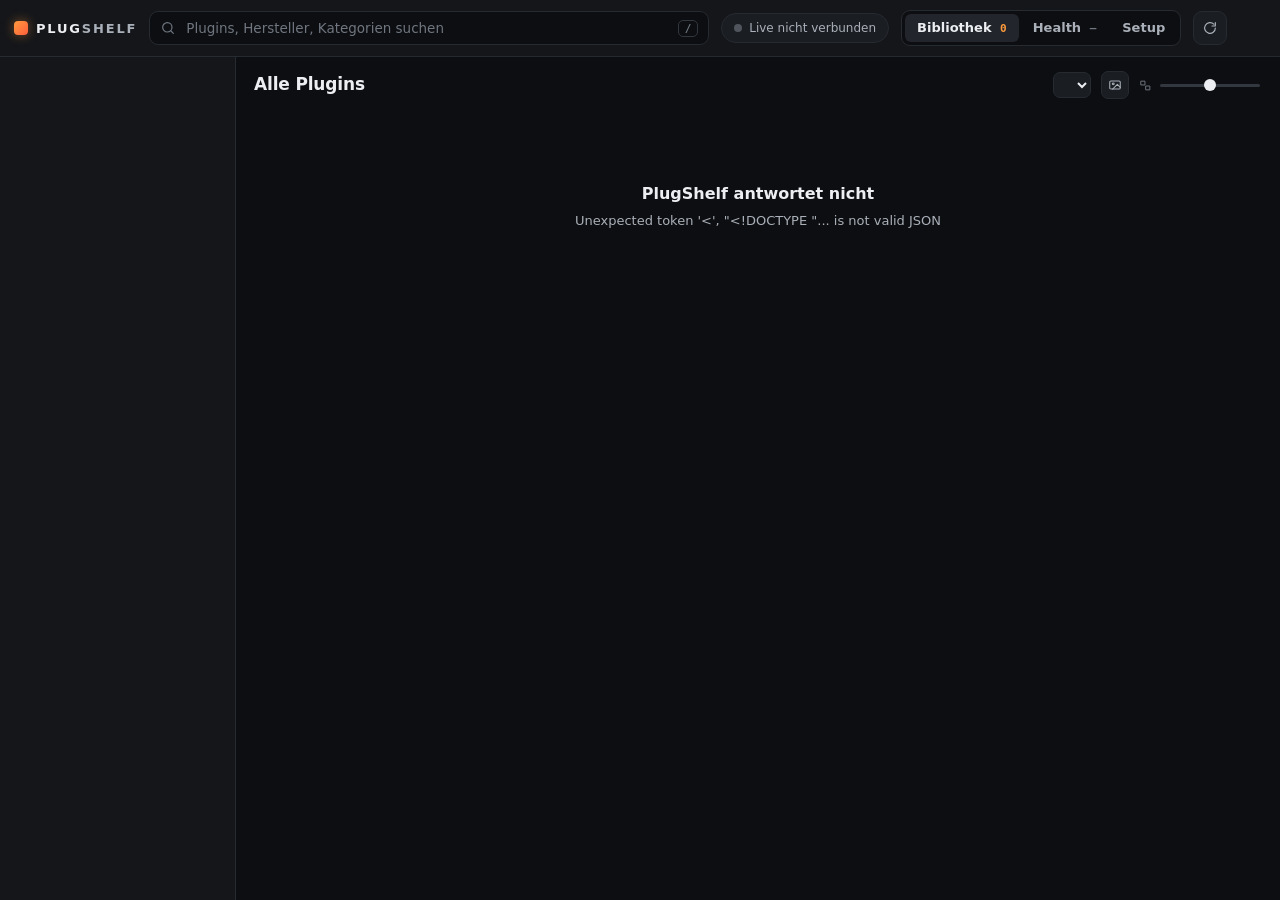
==== web/index.html @ 746acceb "PlugShelf: plugin library for macOS with Ableton Live loading A rebuild of the core of RONE VST MANA" ====
<!doctype html>
<html lang="de">
<head>
<meta charset="utf-8">
<meta name="viewport" content="width=device-width, initial-scale=1">
<title>PlugShelf</title>
<link rel="stylesheet" href="app.css">
</head>
<body>
<div id="app">
  <header class="top" id="top">
    <div class="brand"><span class="mark"></span><span><b>PLUG</b>SHELF</span></div>
    <label class="search">
      <svg viewBox="0 0 24 24"><circle cx="11" cy="11" r="7"/><path d="m20 20-3.5-3.5"/></svg>
      <input id="q" placeholder="Plugins, Hersteller, Kategorien suchen" autocomplete="off" spellcheck="false">
      <button id="qClear" class="qclear" hidden title="Suche leeren">×</button>
      <kbd>/</kbd>
    </label>
    <button class="daw" id="daw" title="Verbindung zu Ableton Live"><i></i><span>Live nicht verbunden</span></button>
    <nav class="tabs" id="tabs">
      <button data-v="lib" class="on">Bibliothek <em id="tLib">0</em></button>
      <button data-v="health">Health <em id="tHealth">–</em></button>
      <button data-v="setup">Setup</button>
    </nav>
    <button class="icon" id="rescan" title="Neu scannen (F5)"><svg viewBox="0 0 24 24"><path d="M20 12a8 8 0 1 1-2.3-5.7M20 4v5h-5"/></svg></button>
    <button class="icon" id="pin" title="Immer im Vordergrund" hidden><svg viewBox="0 0 24 24"><path d="M9 3h6l-1 6 4 4H6l4-4zM12 13v8"/></svg></button>
  </header>

  <div class="scanbar" id="scanbar" hidden>
    <div class="bar"><i id="scanFill"></i></div>
    <span id="scanText">Scanne…</span>
    <button class="link" id="scanStop">Stopp</button>
  </div>
  <div class="scanbar" id="capbar" hidden>
    <div class="bar"><i id="capFill"></i></div>
    <span id="capText">Bilder…</span>
    <button class="link" id="capStop">Stopp</button>
  </div>

  <section class="view" id="v-lib">
    <aside class="side" id="side"></aside>
    <main class="main" id="main">
      <div class="banner" id="banner" hidden></div>
      <div class="bar1">
        <h2 id="title">Alle Plugins</h2><span class="count" id="count"></span>
        <div class="grow"></div>
        <div class="chips" id="fmts"></div>
        <select id="sort" title="Sortierung"></select>
        <button class="icon sm" id="picsToggle" title="Plugin-Bilder auf den Kacheln"><svg viewBox="0 0 24 24"><rect x="3" y="5" width="18" height="14" rx="2"/><circle cx="9" cy="10" r="1.6"/><path d="m21 16-5-5-8 8"/></svg></button>
        <label class="zoom" title="Kachelgröße (Ctrl + Mausrad)"><svg viewBox="0 0 24 24"><rect x="4" y="4" width="7" height="7"/><rect x="13" y="13" width="7" height="7"/></svg><input type="range" id="zoom" min="140" max="320" step="2"></label>
      </div>
      <div id="shelfWrap" hidden><h3>Meist geladen</h3><div class="shelf" id="shelf"></div></div>
      <div class="grid" id="grid"></div>
      <div class="empty" id="empty" hidden></div>
    </main>
    <aside class="drawer" id="drawer" hidden></aside>
  </section>

  <section class="view" id="v-health" hidden><div class="page" id="health"></div></section>
  <section class="view" id="v-setup" hidden><div class="page" id="setup"></div></section>

  <div class="menu" id="menu" hidden></div>
  <div class="modal" id="modal" hidden></div>
  <div class="toasts" id="toasts"></div>
</div>
<script src="app.js"></script>
</body>
</html>
---- web/app.css ----
:root {
  --bg: #0d0e11;
  --panel: #14161a;
  --panel2: #1a1d22;
  --panel3: #22262c;
  --line: #262a31;
  --line2: #323740;
  --tx: #eceef1;
  --tx2: #aab0b9;
  --dim: #6f7680;
  --accent: #ff9a3c;
  --accent2: #ffb870;
  --ok: #45e08a;
  --err: #ff6b6b;
  --info: #6aa8ff;
  --card: 190px;
  --side: 236px;
  --drawer: 360px;
  --r: 10px;
  --mono: ui-monospace, "SF Mono", Menlo, monospace;
  color-scheme: dark;
}
* { box-sizing: border-box; }
[hidden] { display: none !important; }
html, body { margin: 0; height: 100%; background: var(--bg); color: var(--tx); }
body { font: 500 13px/1.4 -apple-system, BlinkMacSystemFont, "SF Pro Text", system-ui, sans-serif; -webkit-font-smoothing: antialiased; overflow: hidden; user-select: none; -webkit-user-select: none; }
input, select, textarea, button { font: inherit; color: inherit; }
button { cursor: pointer; }
svg { fill: none; stroke: currentColor; stroke-width: 1.8; stroke-linecap: round; stroke-linejoin: round; }
::-webkit-scrollbar { width: 10px; height: 10px; }
::-webkit-scrollbar-thumb { background: #2a2e35; border-radius: 10px; border: 2px solid transparent; background-clip: padding-box; }
::-webkit-scrollbar-thumb:hover { background-color: #3a3f48; }
#app { display: flex; flex-direction: column; height: 100vh; }

/* ---- top bar ---- */
.top { display: flex; align-items: center; gap: 12px; padding: 10px 14px 10px 14px; border-bottom: 1px solid var(--line); background: var(--panel); -webkit-app-region: drag; }
.in-app .top { padding-left: 84px; padding-top: 12px; }
.top > * { -webkit-app-region: no-drag; }
.brand { font: 800 13px/1 -apple-system, system-ui, sans-serif; letter-spacing: .14em; color: var(--tx2); display: flex; align-items: center; gap: 8px; white-space: nowrap; -webkit-app-region: drag; }
.brand b { color: var(--tx); font-weight: 800; }
.brand .mark { width: 14px; height: 14px; border-radius: 4px; background: linear-gradient(135deg, var(--accent), #ff5f3c); box-shadow: 0 0 12px rgba(255,154,60,.45); }
.search { flex: 1; min-width: 160px; max-width: 560px; display: flex; align-items: center; gap: 8px; background: var(--bg); border: 1px solid var(--line); border-radius: 9px; padding: 0 10px; height: 34px; transition: border-color .15s; }
.search:focus-within { border-color: var(--accent); }
.search svg { width: 16px; height: 16px; color: var(--dim); flex: none; }
.search input { flex: 1; min-width: 0; background: none; border: 0; outline: none; height: 100%; font-size: 13.5px; }
.search input::placeholder { color: var(--dim); }
.search kbd { font: 600 11px var(--mono); color: var(--dim); border: 1px solid var(--line2); border-radius: 5px; padding: 1px 6px; }
.qclear { background: none; border: 0; color: var(--dim); font-size: 18px; line-height: 1; padding: 0 2px; }
.qclear:hover { color: var(--tx); }
.daw { display: flex; align-items: center; gap: 7px; background: var(--panel2); border: 1px solid var(--line); border-radius: 99px; padding: 6px 12px; color: var(--tx2); font-size: 12px; white-space: nowrap; }
.daw i { width: 8px; height: 8px; border-radius: 50%; background: #50555d; }
.daw.on { color: var(--tx); }
.daw.on i { background: var(--ok); box-shadow: 0 0 8px var(--ok); }
.tabs { display: flex; gap: 2px; background: var(--bg); border: 1px solid var(--line); border-radius: 9px; padding: 3px; }
.tabs button { background: none; border: 0; border-radius: 6px; padding: 5px 12px; color: var(--tx2); font-weight: 600; white-space: nowrap; }
.tabs button em { font-style: normal; font: 600 11px var(--mono); color: var(--dim); margin-left: 4px; }
.tabs button.on { background: var(--panel3); color: var(--tx); }
.tabs button.on em { color: var(--accent); }
.icon { width: 34px; height: 34px; display: grid; place-items: center; background: var(--panel2); border: 1px solid var(--line); border-radius: 9px; color: var(--tx2); padding: 0; flex: none; }
.icon:hover { color: var(--tx); border-color: var(--line2); }
.icon svg { width: 16px; height: 16px; }
.icon.on { color: var(--accent); border-color: var(--accent); }
.icon.spin svg { animation: spin 1s linear infinite; }
@keyframes spin { to { transform: rotate(360deg); } }

.scanbar { display: flex; align-items: center; gap: 12px; padding: 7px 16px; background: var(--panel); border-bottom: 1px solid var(--line); color: var(--tx2); font-size: 12px; }
.scanbar .bar { width: 220px; height: 4px; background: var(--line); border-radius: 4px; overflow: hidden; }
.scanbar .bar i { display: block; height: 100%; width: 0; background: var(--accent); transition: width .3s; }
.link { background: none; border: 0; color: var(--accent); padding: 0; font-weight: 600; }
.link:hover { text-decoration: underline; }

/* ---- layout ---- */
.view { flex: 1; min-height: 0; display: flex; }
.view[hidden] { display: none; }
.side { width: var(--side); flex: none; overflow-y: auto; border-right: 1px solid var(--line); background: var(--panel); padding: 12px 10px 30px; }
.main { flex: 1; min-width: 0; overflow-y: auto; padding: 14px 18px 40px; position: relative; }
.drawer { width: var(--drawer); flex: none; overflow-y: auto; border-left: 1px solid var(--line); background: var(--panel); }
.drawer[hidden] { display: none; }

/* ---- sidebar ---- */
.side h4 { display: flex; align-items: center; justify-content: space-between; margin: 16px 8px 6px; font-size: 10.5px; letter-spacing: .12em; text-transform: uppercase; color: var(--dim); font-weight: 700; }
.side h4:first-child { margin-top: 2px; }
.side h4 .link { font-size: 11px; letter-spacing: 0; text-transform: none; }
.item { display: flex; align-items: center; gap: 8px; width: 100%; background: none; border: 0; border-radius: 7px; padding: 5px 8px; color: var(--tx2); text-align: left; font-size: 12.5px; }
.item:hover { background: var(--panel2); color: var(--tx); }
.item.on { background: var(--panel3); color: var(--tx); }
.item.on .n { color: var(--accent); }
.item .t { flex: 1; min-width: 0; overflow: hidden; text-overflow: ellipsis; white-space: nowrap; }
.item .n { font: 600 10.5px var(--mono); color: var(--dim); }
.item svg { width: 14px; height: 14px; flex: none; opacity: .85; }
.item .dot { width: 8px; height: 8px; border-radius: 3px; flex: none; background: hsl(var(--h) 70% 58%); }
.item.drop { background: color-mix(in srgb, var(--accent) 18%, transparent); outline: 1px dashed var(--accent); color: var(--tx); }
.seg { display: grid; grid-template-columns: repeat(4, 1fr); gap: 2px; background: var(--bg); border: 1px solid var(--line); border-radius: 8px; padding: 2px; margin: 0 4px; }
.seg button { background: none; border: 0; border-radius: 6px; padding: 5px 0; font-size: 11.5px; color: var(--tx2); font-weight: 600; }
.seg button.on { background: var(--panel3); color: var(--tx); }
.mini-input { width: calc(100% - 8px); margin: 0 4px 6px; background: var(--bg); border: 1px solid var(--line); border-radius: 7px; padding: 5px 8px; outline: none; font-size: 12px; }
.mini-input:focus { border-color: var(--accent); }
.more { margin: 2px 8px; font-size: 11.5px; }
.hint { color: var(--dim); font-size: 11.5px; padding: 2px 8px 4px; line-height: 1.45; }

/* ---- main bars ---- */
.bar1 { display: flex; align-items: center; gap: 10px; flex-wrap: wrap; margin-bottom: 14px; }
.bar1 h2 { margin: 0; font-size: 17px; font-weight: 700; letter-spacing: -.01em; }
.count { font: 600 11.5px var(--mono); color: var(--dim); }
.grow { flex: 1; }
.chips { display: flex; gap: 4px; flex-wrap: wrap; }
.chip { background: none; border: 1px solid var(--line2); border-radius: 99px; padding: 3px 10px; font: 600 11px var(--mono); color: var(--tx2); }
.chip:hover { color: var(--tx); }
.chip.on { background: var(--tx); border-color: var(--tx); color: #0b0c0e; }
select { background: var(--panel2); border: 1px solid var(--line); border-radius: 7px; padding: 4px 8px; font-size: 12px; outline: none; }
.zoom { display: flex; align-items: center; gap: 6px; color: var(--dim); }
.zoom svg { width: 13px; height: 13px; }
input[type=range] { -webkit-appearance: none; appearance: none; width: 100px; height: 3px; background: var(--line2); border-radius: 3px; outline: none; }
input[type=range]::-webkit-slider-thumb { -webkit-appearance: none; width: 12px; height: 12px; border-radius: 50%; background: var(--tx); cursor: pointer; }
.banner { display: flex; align-items: center; gap: 12px; background: linear-gradient(90deg, rgba(255,154,60,.13), rgba(255,154,60,.03)); border: 1px solid rgba(255,154,60,.35); border-radius: var(--r); padding: 10px 14px; margin-bottom: 14px; color: var(--tx2); }
.banner b { color: var(--tx); }
.banner .grow { flex: 1; }
.main h3 { margin: 0 0 8px; font-size: 11px; letter-spacing: .12em; text-transform: uppercase; color: var(--dim); }
.shelf { display: grid; grid-auto-flow: column; grid-auto-columns: 150px; gap: 10px; overflow-x: auto; padding-bottom: 8px; margin-bottom: 18px; }
.shelf .card { --card: 150px; }

/* ---- cards ---- */
.grid { display: grid; grid-template-columns: repeat(auto-fill, minmax(var(--card), 1fr)); gap: 14px; }
.card { position: relative; container-type: inline-size; border-radius: var(--r); outline: none; }
.face { position: relative; aspect-ratio: 16 / 11; border-radius: var(--r); overflow: hidden; padding: 9% 9% 8%; display: flex; flex-direction: column;
  background:
    radial-gradient(120% 90% at 0% 0%, hsl(var(--h) 55% 22% / .95), transparent 60%),
    linear-gradient(160deg, hsl(var(--h) 25% 13%), hsl(var(--h) 18% 8%));
  border: 1px solid hsl(var(--h) 30% 22%);
  box-shadow: inset 0 1px 0 hsl(var(--h) 60% 70% / .08), 0 1px 2px rgba(0,0,0,.4);
  transition: transform .12s ease, border-color .12s, box-shadow .12s; cursor: pointer; }
.card:hover .face { border-color: hsl(var(--h) 60% 50%); transform: translateY(-1px); box-shadow: inset 0 1px 0 hsl(var(--h) 60% 70% / .1), 0 6px 18px rgba(0,0,0,.45); }
.card.sel .face { border-color: var(--accent); box-shadow: 0 0 0 2px var(--accent), 0 6px 18px rgba(0,0,0,.45); }
.card.dead .face { filter: saturate(.25) brightness(.8); }
.card.hit .face { animation: hit .5s ease; }
@keyframes hit { 0% { box-shadow: 0 0 0 0 hsl(var(--h) 80% 60% / .9); } 100% { box-shadow: 0 0 0 14px hsl(var(--h) 80% 60% / 0); } }
.fv { font-size: max(8.5px, 5.4cqi); font-weight: 700; letter-spacing: .12em; text-transform: uppercase; color: hsl(var(--h) 45% 72% / .8); white-space: nowrap; overflow: hidden; text-overflow: ellipsis; padding-right: 18%; }
.fn { margin-top: 4%; font-size: max(12px, 10.5cqi); font-weight: 750; line-height: 1.08; letter-spacing: -.015em; color: #f4f5f7; display: -webkit-box; -webkit-line-clamp: 3; -webkit-box-orient: vertical; overflow: hidden; word-break: break-word; position: relative; z-index: 1; text-shadow: 0 1px 8px rgba(0,0,0,.35); }
.ff { margin-top: auto; display: flex; align-items: center; justify-content: space-between; gap: 6px; position: relative; z-index: 1; }
.fc { display: flex; align-items: center; gap: 4px; font-size: max(9px, 5.6cqi); color: hsl(var(--h) 40% 78% / .85); white-space: nowrap; overflow: hidden; text-overflow: ellipsis; min-width: 0; }
.fc svg { width: max(10px, 6.4cqi); height: max(10px, 6.4cqi); flex: none; }
.fmts { display: flex; gap: 3px; flex: none; }
.fmts b { font: 700 max(7.5px, 4.4cqi) var(--mono); color: hsl(var(--h) 30% 85% / .75); border: 1px solid hsl(var(--h) 30% 60% / .3); border-radius: 4px; padding: 1px 3px; }
.wm { position: absolute; right: -6%; bottom: -12%; width: 52%; height: 72%; color: hsl(var(--h) 70% 65% / .09); stroke-width: 1.2; pointer-events: none; }
.led { position: absolute; top: 9%; right: 8%; width: 7px; height: 7px; border-radius: 50%; background: #ffb547; box-shadow: 0 0 6px #ffb547; }
.led.inst { background: var(--ok); box-shadow: 0 0 6px var(--ok); }
.led.midi { background: var(--info); box-shadow: 0 0 6px var(--info); }
.card .acts { position: absolute; right: 6%; bottom: 30%; display: flex; gap: 4px; opacity: 0; transition: opacity .12s; z-index: 2; }
.card:hover .acts, .card .acts .on { opacity: 1; }
.card:hover .acts { opacity: 1; }
.acts button { width: 24px; height: 24px; border-radius: 7px; border: 1px solid rgba(255,255,255,.14); background: rgba(10,11,13,.65); backdrop-filter: blur(6px); color: var(--tx2); display: grid; place-items: center; padding: 0; font-size: 12px; }
.acts button:hover { color: var(--tx); border-color: rgba(255,255,255,.3); }
.acts svg { width: 13px; height: 13px; }
.favmark { position: absolute; top: 7.5%; right: 16%; color: var(--accent); width: 11px; height: 11px; fill: var(--accent); stroke: none; z-index: 2; }
.empty { text-align: center; color: var(--tx2); padding: 70px 20px; }
.empty h3 { color: var(--tx); font-size: 16px; letter-spacing: 0; text-transform: none; margin-bottom: 6px; }
.empty p { margin: 4px 0; }

/* ---- drawer ---- */
.dhead { position: sticky; top: 0; background: var(--panel); padding: 14px 16px 10px; border-bottom: 1px solid var(--line); display: flex; align-items: center; gap: 8px; z-index: 2; }
.dhead h3 { margin: 0; font-size: 14px; flex: 1; min-width: 0; overflow: hidden; text-overflow: ellipsis; white-space: nowrap; }
.dbody { padding: 14px 16px 30px; display: flex; flex-direction: column; gap: 16px; }
.dbody .card { --card: 328px; }
.dbody .card .acts { display: none; }
.x { background: none; border: 0; color: var(--dim); font-size: 20px; line-height: 1; padding: 2px 4px; }
.x:hover { color: var(--tx); }
.btns { display: flex; gap: 6px; flex-wrap: wrap; }
.btn { background: var(--panel3); border: 1px solid var(--line2); border-radius: 8px; padding: 7px 12px; font-weight: 600; font-size: 12.5px; color: var(--tx); display: inline-flex; align-items: center; gap: 6px; }
.btn:hover { border-color: #4a505a; }
.btn.pri { background: var(--accent); border-color: var(--accent); color: #1a0f04; }
.btn.pri:hover { background: var(--accent2); }
.btn.danger { color: var(--err); }
.btn.sm { padding: 4px 9px; font-size: 11.5px; }
.btn svg { width: 14px; height: 14px; }
.btn:disabled { opacity: .45; cursor: default; }
.kv { display: grid; grid-template-columns: 96px 1fr; gap: 6px 10px; font-size: 12.5px; }
.kv dt { color: var(--dim); }
.kv dd { margin: 0; min-width: 0; overflow-wrap: anywhere; }
.sect h5 { margin: 0 0 8px; font-size: 10.5px; letter-spacing: .12em; text-transform: uppercase; color: var(--dim); }
.frow { display: grid; grid-template-columns: 46px 1fr auto; gap: 4px 10px; align-items: center; padding: 8px 0; border-top: 1px solid var(--line); font-size: 12px; }
.frow:first-of-type { border-top: 0; }
.frow .fm { font: 700 11px var(--mono); color: var(--accent); }
.frow .meta { color: var(--dim); font-size: 11.5px; overflow-wrap: anywhere; }
.frow .nm { color: var(--tx); }
.tag { display: inline-block; font: 600 10px var(--mono); padding: 1px 5px; border-radius: 4px; border: 1px solid var(--line2); color: var(--tx2); margin-left: 4px; }
.tag.err { color: var(--err); border-color: rgba(255,107,107,.4); }
.tag.warn { color: #ffcb6b; border-color: rgba(255,203,107,.4); }
.tag.ok { color: var(--ok); border-color: rgba(69,224,138,.35); }
textarea { width: 100%; min-height: 70px; resize: vertical; background: var(--bg); border: 1px solid var(--line); border-radius: 8px; padding: 8px; outline: none; font-size: 12.5px; user-select: text; -webkit-user-select: text; }
textarea:focus, .field:focus { border-color: var(--accent); }
.field { width: 100%; background: var(--bg); border: 1px solid var(--line); border-radius: 8px; padding: 7px 9px; outline: none; font-size: 13px; }
.checks { display: flex; flex-direction: column; gap: 4px; }
.check { display: flex; align-items: center; gap: 8px; font-size: 12.5px; color: var(--tx2); }
.check input { accent-color: var(--accent); }

/* rack */
.slots { display: flex; flex-direction: column; gap: 6px; min-height: 80px; border-radius: 10px; }
.slots.drop { outline: 1px dashed var(--accent); outline-offset: 4px; }
.slot { display: flex; align-items: center; gap: 10px; background: var(--panel2); border: 1px solid var(--line); border-radius: 9px; padding: 7px 8px 7px 6px; }
.slot.dragging { opacity: .4; }
.slot.over { border-color: var(--accent); }
.slot .grip { color: var(--dim); cursor: grab; font-size: 13px; letter-spacing: -2px; padding: 0 2px; }
.slot .sw { width: 30px; height: 22px; border-radius: 5px; flex: none; background: linear-gradient(160deg, hsl(var(--h) 45% 30%), hsl(var(--h) 25% 14%)); border: 1px solid hsl(var(--h) 30% 30%); }
.slot .num { font: 700 11px var(--mono); color: var(--dim); width: 14px; text-align: right; }
.slot .t { flex: 1; min-width: 0; }
.slot .t b { display: block; font-size: 12.5px; white-space: nowrap; overflow: hidden; text-overflow: ellipsis; }
.slot .t small { color: var(--dim); font-size: 11px; }
.slot select { font-size: 11px; padding: 2px 4px; }
.dropzone { border: 1px dashed var(--line2); border-radius: 9px; padding: 16px; text-align: center; color: var(--dim); font-size: 12px; }

/* ---- pages (health, setup) ---- */
.page { flex: 1; overflow-y: auto; padding: 22px 28px 60px; max-width: 1180px; margin: 0 auto; width: 100%; }
.page h1 { font-size: 22px; margin: 0 0 4px; letter-spacing: -.02em; }
.page > p.lead { color: var(--tx2); margin: 0 0 20px; max-width: 760px; line-height: 1.55; }
.tiles { display: grid; grid-template-columns: repeat(auto-fill, minmax(170px, 1fr)); gap: 10px; margin-bottom: 26px; }
.tile { background: var(--panel); border: 1px solid var(--line); border-radius: var(--r); padding: 12px 14px; text-align: left; }
button.tile:hover { border-color: var(--line2); }
.tile small { display: block; color: var(--dim); font-size: 11px; text-transform: uppercase; letter-spacing: .08em; font-weight: 700; }
.tile b { display: block; font-size: 22px; margin-top: 4px; font-variant-numeric: tabular-nums; letter-spacing: -.02em; }
.tile span { color: var(--tx2); font-size: 11.5px; }
.tile.warn b { color: #ffcb6b; }
.tile.err b { color: var(--err); }
.tile.good b { color: var(--ok); }
.hsec { background: var(--panel); border: 1px solid var(--line); border-radius: var(--r); margin-bottom: 16px; overflow: hidden; }
.hsec > header { display: flex; align-items: center; gap: 10px; padding: 12px 16px; cursor: pointer; }
.hsec > header h2 { margin: 0; font-size: 14px; flex: 1; }
.hsec > header .count { font-size: 12px; }
.hsec > header svg { width: 14px; height: 14px; color: var(--dim); transition: transform .15s; }
.hsec.open > header svg { transform: rotate(90deg); }
.hsec .why { color: var(--tx2); padding: 0 16px 12px; margin: -4px 0 0; font-size: 12.5px; line-height: 1.5; max-width: 900px; }
.hsec table { width: 100%; border-collapse: collapse; font-size: 12px; display: none; }
.hsec.open table { display: table; }
.hsec th { text-align: left; color: var(--dim); font-weight: 600; font-size: 11px; padding: 6px 16px; border-top: 1px solid var(--line); background: var(--panel2); }
.hsec td { padding: 7px 16px; border-top: 1px solid var(--line); vertical-align: middle; }
.hsec td.p { color: var(--dim); font-size: 11px; font-family: var(--mono); max-width: 460px; overflow: hidden; text-overflow: ellipsis; white-space: nowrap; }
.hsec td.num { font-variant-numeric: tabular-nums; text-align: right; white-space: nowrap; }
.hsec td .fm { font: 700 11px var(--mono); color: var(--accent); }
.setgrid { display: grid; grid-template-columns: repeat(auto-fill, minmax(420px, 1fr)); gap: 16px; }
.box { background: var(--panel); border: 1px solid var(--line); border-radius: var(--r); padding: 16px 18px; }
.box h2 { margin: 0 0 4px; font-size: 15px; display: flex; align-items: center; gap: 8px; }
.box > p { color: var(--tx2); margin: 0 0 12px; line-height: 1.5; }
.steps { margin: 10px 0 14px; padding-left: 20px; color: var(--tx2); line-height: 1.7; }
.steps b { color: var(--tx); }
.code { font: 12px var(--mono); background: var(--bg); border: 1px solid var(--line); border-radius: 6px; padding: 2px 6px; overflow-wrap: anywhere; user-select: text; -webkit-user-select: text; }
.order { display: flex; flex-direction: column; gap: 4px; margin-bottom: 12px; }
.order .o { display: flex; align-items: center; gap: 8px; background: var(--panel2); border: 1px solid var(--line); border-radius: 8px; padding: 5px 8px; }
.order .o b { font: 700 12px var(--mono); flex: 1; }
.order .o .num { font: 700 11px var(--mono); color: var(--dim); width: 16px; }
.keys { display: grid; grid-template-columns: auto 1fr; gap: 6px 14px; font-size: 12.5px; color: var(--tx2); }
.keys kbd { font: 600 11px var(--mono); color: var(--tx); border: 1px solid var(--line2); border-radius: 5px; padding: 1px 6px; justify-self: start; }

/* ---- overlays ---- */
.menu { position: fixed; z-index: 50; min-width: 210px; background: #1d2026; border: 1px solid #343943; border-radius: 10px; padding: 5px; box-shadow: 0 14px 40px rgba(0,0,0,.55); }
.menu button { display: flex; align-items: center; gap: 8px; width: 100%; background: none; border: 0; border-radius: 6px; padding: 6px 10px; text-align: left; font-size: 12.5px; color: var(--tx); position: relative; white-space: nowrap; }
.menu button:hover, .menu button.open { background: var(--accent); color: #1a0f04; }
.menu button .sub { margin-left: auto; padding-left: 16px; opacity: .7; }
.menu button small { margin-left: auto; padding-left: 16px; opacity: .6; font-family: var(--mono); font-size: 10.5px; }
.menu button.b { font-weight: 700; }
.menu button:disabled { opacity: .4; cursor: default; background: none; color: var(--tx); }
.menu hr { border: 0; border-top: 1px solid #343943; margin: 4px 2px; }
.menu .menu { position: fixed; }
.modal { position: fixed; inset: 0; z-index: 60; background: rgba(5,6,8,.55); display: grid; place-items: center; backdrop-filter: blur(2px); }
.modal[hidden] { display: none; }
.dlg { width: min(400px, calc(100vw - 32px)); background: var(--panel); border: 1px solid var(--line2); border-radius: 14px; padding: 18px; box-shadow: 0 24px 60px rgba(0,0,0,.6); }
.dlg h3 { margin: 0 0 6px; font-size: 15px; }
.dlg p { color: var(--tx2); margin: 0 0 12px; line-height: 1.5; }
.dlg .btns { justify-content: flex-end; margin-top: 14px; }
.toasts { position: fixed; z-index: 70; left: 50%; bottom: 22px; transform: translateX(-50%); display: flex; flex-direction: column; gap: 8px; align-items: center; pointer-events: none; }
.toast { pointer-events: auto; display: flex; align-items: center; gap: 10px; background: #1f2228; border: 1px solid #383d47; border-left: 3px solid var(--tx2); border-radius: 10px; padding: 9px 14px; box-shadow: 0 10px 30px rgba(0,0,0,.5); font-size: 12.5px; max-width: min(640px, calc(100vw - 40px)); animation: tin .18s ease; }
.toast.ok { border-left-color: var(--ok); }
.toast.err { border-left-color: var(--err); }
.toast .link { white-space: nowrap; }
@keyframes tin { from { opacity: 0; transform: translateY(6px); } }

@media (max-width: 900px) {
  :root { --side: 200px; --drawer: 300px; }
  .brand { display: none; }
  .tabs button em { display: none; }
}

/* ---- plugin pictures ---- */
.icon.sm { width: 28px; height: 28px; border-radius: 7px; }
.icon.sm svg { width: 14px; height: 14px; }
.card.pic .face { padding: 0; background: #08090b; }
.card.pic .face img { position: absolute; pointer-events: none; user-select: none; -webkit-user-drag: none; }
.card.pic .bg { left: -10%; top: -10%; width: 120%; height: 120%; object-fit: cover; filter: blur(14px) saturate(1.3) brightness(.4); }
.card.pic .fg { left: 6%; top: 7%; width: 88%; height: 64%; object-fit: contain; filter: drop-shadow(0 4px 10px rgba(0,0,0,.55)); }
.card.pic .cap { position: absolute; left: 0; right: 0; bottom: 0; padding: 0 7% 6%; display: flex; align-items: flex-end; justify-content: space-between; gap: 6px; z-index: 1; }
.card.pic .cap .t { min-width: 0; }
.card.pic .cap .t b { display: block; font-size: max(11.5px, 7.4cqi); font-weight: 750; letter-spacing: -.01em; color: #f4f5f7; white-space: nowrap; overflow: hidden; text-overflow: ellipsis; }
.card.pic .cap .t small { display: block; margin-top: 1px; font-size: max(8.5px, 5cqi); color: rgba(235,238,242,.58); white-space: nowrap; overflow: hidden; text-overflow: ellipsis; text-transform: uppercase; letter-spacing: .1em; font-weight: 700; }
.card.pic .fmts b { color: rgba(235,238,242,.7); border-color: rgba(235,238,242,.22); }
.card.pic .acts { bottom: 36%; }
.card.pic .led { top: 6%; right: 5%; }
.card.pic .favmark { top: 4.5%; right: 11%; }
.picstats { display: flex; gap: 18px; margin: 4px 0 14px; }
.picstats div { display: flex; flex-direction: column; }
.picstats b { font-size: 20px; font-variant-numeric: tabular-nums; }
.picstats small { color: var(--dim); font-size: 11px; text-transform: uppercase; letter-spacing: .08em; font-weight: 700; }
details.fails { margin-top: 12px; }
details.fails summary { cursor: pointer; color: var(--tx2); font-size: 12px; }
details.fails ul { margin: 8px 0 0; padding: 0; list-style: none; max-height: 220px; overflow: auto; font-size: 12px; }
details.fails li { display: flex; gap: 8px; padding: 4px 0; border-top: 1px solid var(--line); }
details.fails li b { flex: none; max-width: 45%; overflow: hidden; text-overflow: ellipsis; white-space: nowrap; }
details.fails li span { color: var(--dim); }
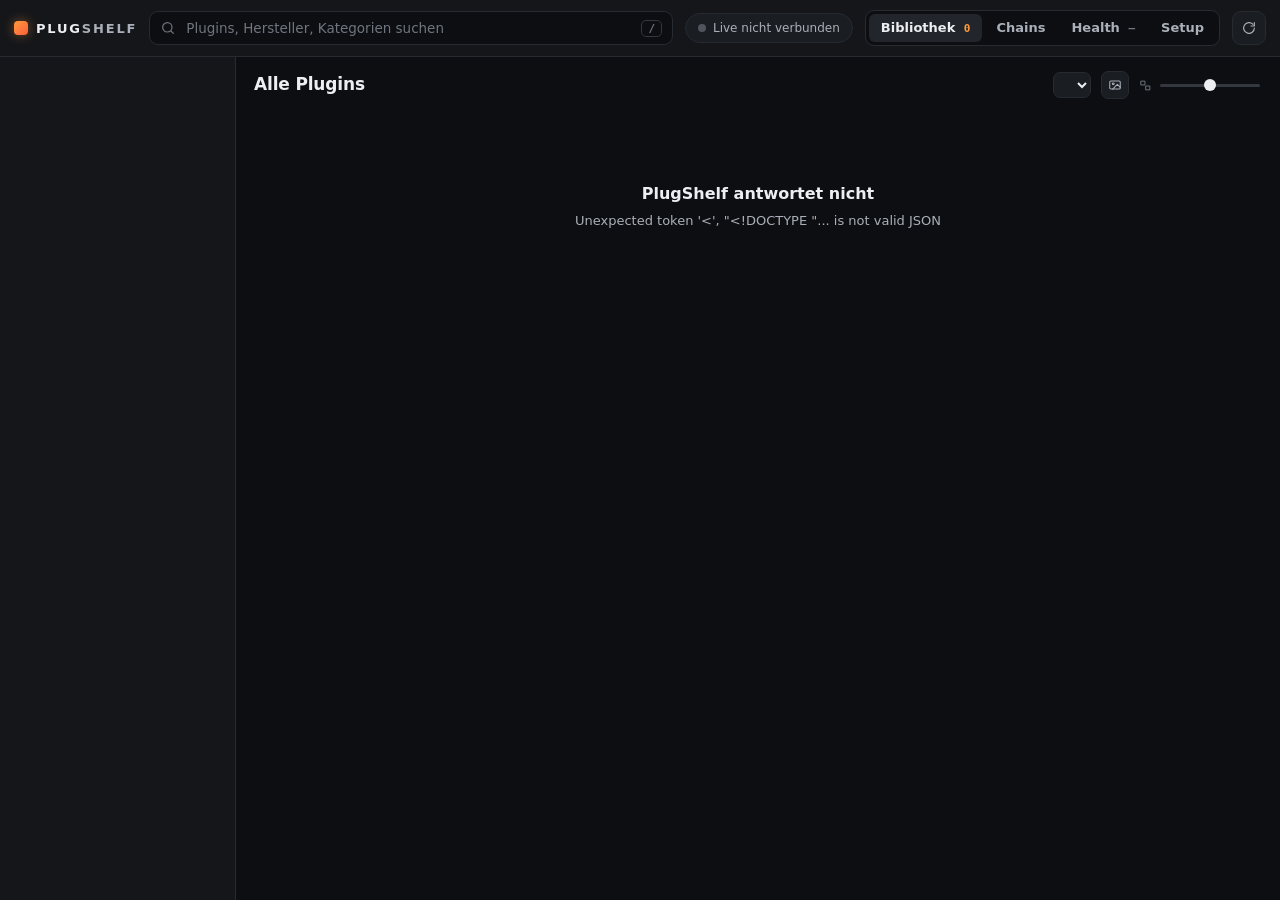
==== commit 2e348737: "Add Chains tab: typical signal chains with two randomizers - 10 categories (Vocals, Drums, Bass, Per" ====
--- a/web/index.html
+++ b/web/index.html
@@ -19,6 +19,7 @@
     <button class="daw" id="daw" title="Verbindung zu Ableton Live"><i></i><span>Live nicht verbunden</span></button>
     <nav class="tabs" id="tabs">
       <button data-v="lib" class="on">Bibliothek <em id="tLib">0</em></button>
+      <button data-v="chains">Chains</button>
       <button data-v="health">Health <em id="tHealth">–</em></button>
       <button data-v="setup">Setup</button>
     </nav>
@@ -56,6 +57,7 @@
     <aside class="drawer" id="drawer" hidden></aside>
   </section>
 
+  <section class="view" id="v-chains" hidden><div class="page wide" id="chains"></div></section>
   <section class="view" id="v-health" hidden><div class="page" id="health"></div></section>
   <section class="view" id="v-setup" hidden><div class="page" id="setup"></div></section>
 
@@ -64,5 +66,7 @@
   <div class="toasts" id="toasts"></div>
 </div>
 <script src="app.js"></script>
+<script src="chain-data.js"></script>
+<script src="chains.js"></script>
 </body>
 </html>
--- a/web/app.css
+++ b/web/app.css
@@ -303,3 +303,68 @@
 details.fails li { display: flex; gap: 8px; padding: 4px 0; border-top: 1px solid var(--line); }
 details.fails li b { flex: none; max-width: 45%; overflow: hidden; text-overflow: ellipsis; white-space: nowrap; }
 details.fails li span { color: var(--dim); }
+
+/* ---- chains ---- */
+.page.wide { max-width: 1500px; }
+.chainhead { display: flex; align-items: center; gap: 14px; flex-wrap: wrap; margin-bottom: 18px; }
+.chainhead .rubrics { flex: 1; min-width: 0; }
+.chainhead .chip { font: 600 12px -apple-system, system-ui, sans-serif; padding: 5px 12px; }
+.dice { display: flex; gap: 8px; flex: none; }
+.dicebtn { padding: 8px 14px; font-size: 13px; }
+.dicebtn svg { width: 17px; height: 17px; stroke-width: 1.6; }
+.dicebtn:active svg { transform: rotate(90deg); transition: transform .15s; }
+.chaininfo { display: flex; align-items: flex-end; gap: 20px; flex-wrap: wrap; margin-bottom: 20px; }
+.ci-text { flex: 1; min-width: 280px; }
+.ci-text small { color: var(--accent); font-weight: 700; font-size: 11px; letter-spacing: .1em; text-transform: uppercase; }
+.ci-text h1 { margin: 4px 0 6px; font-size: 24px; letter-spacing: -.02em; }
+.ci-text p { margin: 0 0 4px; color: var(--tx2); max-width: 820px; line-height: 1.5; }
+.flow { display: flex; flex-wrap: wrap; align-items: stretch; gap: 10px 6px; }
+.flow .arrow { display: flex; align-items: center; color: var(--dim); }
+.flow .arrow svg { width: 20px; height: 20px; }
+.flow .io { align-self: center; font: 800 11px var(--mono); letter-spacing: .1em; color: var(--dim); border: 1px dashed var(--line2); border-radius: 8px; padding: 8px 10px; }
+.cslot { width: 200px; display: flex; flex-direction: column; gap: 8px; background: var(--panel); border: 1px solid var(--line); border-radius: 12px; padding: 10px; position: relative; }
+.cslot.locked { border-color: var(--accent); box-shadow: inset 0 0 0 1px rgba(255,154,60,.25); }
+.flow.anim .cslot, .cslot.rolled { animation: roll .35s ease both; }
+.flow.anim .cslot:nth-of-type(2) { animation-delay: .03s; } .flow.anim .cslot:nth-of-type(3) { animation-delay: .06s; }
+.flow.anim .cslot:nth-of-type(4) { animation-delay: .09s; } .flow.anim .cslot:nth-of-type(5) { animation-delay: .12s; }
+.flow.anim .cslot:nth-of-type(6) { animation-delay: .15s; } .flow.anim .cslot:nth-of-type(7) { animation-delay: .18s; }
+@keyframes roll { from { opacity: 0; transform: translateY(6px) scale(.97); } }
+.cs-top { display: flex; align-items: center; gap: 6px; }
+.cs-top .num { font: 700 10.5px var(--mono); color: #1a0f04; background: var(--accent); border-radius: 5px; padding: 1px 5px; }
+.cs-top .role { flex: 1; min-width: 0; font-size: 11.5px; font-weight: 700; color: var(--tx2); white-space: nowrap; overflow: hidden; text-overflow: ellipsis; }
+.cs-lock { background: none; border: 0; padding: 2px; color: var(--dim); display: grid; place-items: center; }
+.cs-lock svg { width: 14px; height: 14px; }
+.cslot.locked .cs-lock { color: var(--accent); }
+.cs-main { background: none; border: 0; padding: 0; text-align: left; display: flex; flex-direction: column; gap: 6px; }
+.cs-face { position: relative; aspect-ratio: 16 / 10; border-radius: 9px; overflow: hidden; border: 1px solid var(--line); background: #08090b; }
+.cs-main:hover .cs-face { border-color: var(--accent); }
+.cs-face img { position: absolute; pointer-events: none; }
+.cs-face .bg { left: -10%; top: -10%; width: 120%; height: 120%; object-fit: cover; filter: blur(12px) brightness(.4); }
+.cs-face .fg { left: 5%; top: 6%; width: 90%; height: 88%; object-fit: contain; }
+.cs-face.plate { padding: 9%; display: flex; flex-direction: column; gap: 4px;
+  background: radial-gradient(120% 90% at 0% 0%, hsl(var(--h) 55% 22% / .95), transparent 60%), linear-gradient(160deg, hsl(var(--h) 25% 13%), hsl(var(--h) 18% 8%)); border-color: hsl(var(--h) 30% 22%); }
+.cs-face.plate .fv { font-size: 9px; font-weight: 700; letter-spacing: .12em; text-transform: uppercase; color: hsl(var(--h) 45% 72% / .8); }
+.cs-face.plate .fn { font-size: 17px; font-weight: 750; line-height: 1.1; color: #f4f5f7; }
+.cs-face.plate .wm { position: absolute; right: -6%; bottom: -12%; width: 50%; height: 70%; color: hsl(var(--h) 70% 65% / .1); stroke-width: 1.2; }
+.cs-face.none { display: grid; place-items: center; text-align: center; padding: 10px; color: var(--dim); font-size: 11.5px; border-style: dashed; background: none; }
+.cs-name b { display: block; font-size: 13px; white-space: nowrap; overflow: hidden; text-overflow: ellipsis; }
+.cs-name small { display: block; color: var(--dim); font-size: 11px; white-space: nowrap; overflow: hidden; text-overflow: ellipsis; }
+.cs-tip { color: var(--dim); font-size: 11px; line-height: 1.4; flex: 1; }
+.cs-acts { display: flex; align-items: center; gap: 4px; }
+.cs-acts button { width: 28px; height: 26px; display: grid; place-items: center; background: var(--panel2); border: 1px solid var(--line); border-radius: 7px; color: var(--tx2); padding: 0; font-size: 15px; line-height: 1; }
+.cs-acts button:hover:not(:disabled) { color: var(--tx); border-color: var(--line2); }
+.cs-acts button:disabled { opacity: .35; cursor: default; }
+.cs-acts button[data-roll] { color: var(--accent); }
+.cs-acts svg { width: 15px; height: 15px; stroke-width: 1.6; }
+.cs-acts .cnt { margin-left: auto; font: 600 10.5px var(--mono); color: var(--dim); }
+.addslot { align-self: center; margin-left: 8px; background: none; border: 1px dashed var(--line2); border-radius: 10px; padding: 10px 14px; color: var(--tx2); font-weight: 600; }
+.addslot:hover { color: var(--tx); border-color: var(--accent); }
+.chainhint { padding: 18px 0 0; max-width: 820px; }
+.dlg.picker { width: min(480px, calc(100vw - 32px)); }
+.pklist { max-height: 46vh; overflow-y: auto; display: flex; flex-direction: column; gap: 2px; margin-top: 4px; }
+.pk { display: flex; align-items: center; gap: 8px; background: none; border: 0; border-radius: 7px; padding: 6px 8px; text-align: left; color: var(--tx); font-size: 12.5px; }
+.pk:hover { background: var(--panel2); }
+.pk.on { background: var(--panel3); }
+.pk .dot { width: 8px; height: 8px; border-radius: 3px; flex: none; background: hsl(var(--h) 70% 58%); }
+.pk .t { flex: 1; min-width: 0; overflow: hidden; text-overflow: ellipsis; white-space: nowrap; }
+.pk .v { color: var(--dim); font-size: 11px; }
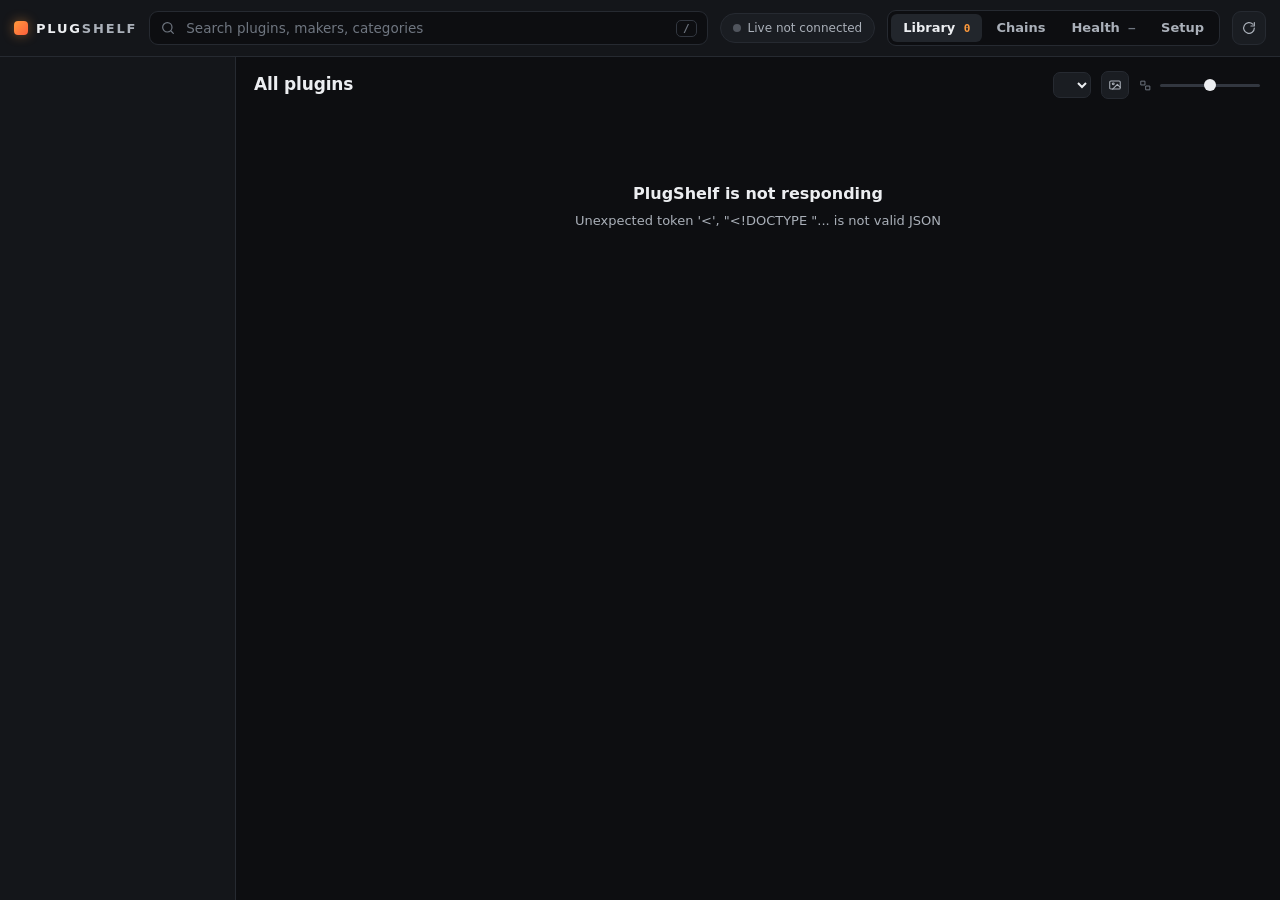
==== commit 268c8545: "Rack export, Famous Chains, compatibility filter, English UI - Ableton Audio Effect Racks (.adg) in " ====
--- a/web/index.html
+++ b/web/index.html
@@ -1,5 +1,5 @@
 <!doctype html>
-<html lang="de">
+<html lang="en">
 <head>
 <meta charset="utf-8">
 <meta name="viewport" content="width=device-width, initial-scale=1">
@@ -12,30 +12,30 @@
     <div class="brand"><span class="mark"></span><span><b>PLUG</b>SHELF</span></div>
     <label class="search">
       <svg viewBox="0 0 24 24"><circle cx="11" cy="11" r="7"/><path d="m20 20-3.5-3.5"/></svg>
-      <input id="q" placeholder="Plugins, Hersteller, Kategorien suchen" autocomplete="off" spellcheck="false">
-      <button id="qClear" class="qclear" hidden title="Suche leeren">×</button>
+      <input id="q" placeholder="Search plugins, makers, categories" autocomplete="off" spellcheck="false">
+      <button id="qClear" class="qclear" hidden title="Clear search">×</button>
       <kbd>/</kbd>
     </label>
-    <button class="daw" id="daw" title="Verbindung zu Ableton Live"><i></i><span>Live nicht verbunden</span></button>
+    <button class="daw" id="daw" title="Connection to Ableton Live"><i></i><span>Live not connected</span></button>
     <nav class="tabs" id="tabs">
-      <button data-v="lib" class="on">Bibliothek <em id="tLib">0</em></button>
+      <button data-v="lib" class="on">Library <em id="tLib">0</em></button>
       <button data-v="chains">Chains</button>
       <button data-v="health">Health <em id="tHealth">–</em></button>
       <button data-v="setup">Setup</button>
     </nav>
-    <button class="icon" id="rescan" title="Neu scannen (F5)"><svg viewBox="0 0 24 24"><path d="M20 12a8 8 0 1 1-2.3-5.7M20 4v5h-5"/></svg></button>
-    <button class="icon" id="pin" title="Immer im Vordergrund" hidden><svg viewBox="0 0 24 24"><path d="M9 3h6l-1 6 4 4H6l4-4zM12 13v8"/></svg></button>
+    <button class="icon" id="rescan" title="Rescan (F5)"><svg viewBox="0 0 24 24"><path d="M20 12a8 8 0 1 1-2.3-5.7M20 4v5h-5"/></svg></button>
+    <button class="icon" id="pin" title="Always on top" hidden><svg viewBox="0 0 24 24"><path d="M9 3h6l-1 6 4 4H6l4-4zM12 13v8"/></svg></button>
   </header>
 
   <div class="scanbar" id="scanbar" hidden>
     <div class="bar"><i id="scanFill"></i></div>
-    <span id="scanText">Scanne…</span>
-    <button class="link" id="scanStop">Stopp</button>
+    <span id="scanText">Scanning…</span>
+    <button class="link" id="scanStop">Stop</button>
   </div>
   <div class="scanbar" id="capbar" hidden>
     <div class="bar"><i id="capFill"></i></div>
-    <span id="capText">Bilder…</span>
-    <button class="link" id="capStop">Stopp</button>
+    <span id="capText">Pictures…</span>
+    <button class="link" id="capStop">Stop</button>
   </div>
 
   <section class="view" id="v-lib">
@@ -43,14 +43,14 @@
     <main class="main" id="main">
       <div class="banner" id="banner" hidden></div>
       <div class="bar1">
-        <h2 id="title">Alle Plugins</h2><span class="count" id="count"></span>
+        <h2 id="title">All plugins</h2><span class="count" id="count"></span>
         <div class="grow"></div>
         <div class="chips" id="fmts"></div>
-        <select id="sort" title="Sortierung"></select>
-        <button class="icon sm" id="picsToggle" title="Plugin-Bilder auf den Kacheln"><svg viewBox="0 0 24 24"><rect x="3" y="5" width="18" height="14" rx="2"/><circle cx="9" cy="10" r="1.6"/><path d="m21 16-5-5-8 8"/></svg></button>
-        <label class="zoom" title="Kachelgröße (Ctrl + Mausrad)"><svg viewBox="0 0 24 24"><rect x="4" y="4" width="7" height="7"/><rect x="13" y="13" width="7" height="7"/></svg><input type="range" id="zoom" min="140" max="320" step="2"></label>
+        <select id="sort" title="Sort"></select>
+        <button class="icon sm" id="picsToggle" title="Plugin pictures on the tiles"><svg viewBox="0 0 24 24"><rect x="3" y="5" width="18" height="14" rx="2"/><circle cx="9" cy="10" r="1.6"/><path d="m21 16-5-5-8 8"/></svg></button>
+        <label class="zoom" title="Tile size (Ctrl + mouse wheel)"><svg viewBox="0 0 24 24"><rect x="4" y="4" width="7" height="7"/><rect x="13" y="13" width="7" height="7"/></svg><input type="range" id="zoom" min="140" max="320" step="2"></label>
       </div>
-      <div id="shelfWrap" hidden><h3>Meist geladen</h3><div class="shelf" id="shelf"></div></div>
+      <div id="shelfWrap" hidden><h3>Most loaded</h3><div class="shelf" id="shelf"></div></div>
       <div class="grid" id="grid"></div>
       <div class="empty" id="empty" hidden></div>
     </main>
@@ -67,6 +67,7 @@
 </div>
 <script src="app.js"></script>
 <script src="chain-data.js"></script>
+<script src="chain-famous.js"></script>
 <script src="chains.js"></script>
 </body>
 </html>
--- a/web/app.css
+++ b/web/app.css
@@ -307,8 +307,13 @@
 /* ---- chains ---- */
 .page.wide { max-width: 1500px; }
 .chainhead { display: flex; align-items: center; gap: 14px; flex-wrap: wrap; margin-bottom: 18px; }
-.chainhead .rubrics { flex: 1; min-width: 0; }
+.chainhead .rubricrows { flex: 1; min-width: 0; display: flex; flex-direction: column; gap: 8px; }
+.chainhead .rubrics { min-width: 0; }
+.chainhead .rubrics.genres { align-items: center; }
+.chainhead .rlabel { font: 700 10.5px -apple-system, system-ui, sans-serif; letter-spacing: .1em; text-transform: uppercase; color: var(--dim); margin-right: 4px; }
 .chainhead .chip { font: 600 12px -apple-system, system-ui, sans-serif; padding: 5px 12px; }
+.ci-text p.src { font-size: 11.5px; color: var(--dim); }
+.cs-name .subst { display: block; margin-top: 3px; font-style: normal; font-size: 10.5px; font-weight: 650; color: var(--accent); white-space: nowrap; overflow: hidden; text-overflow: ellipsis; }
 .dice { display: flex; gap: 8px; flex: none; }
 .dicebtn { padding: 8px 14px; font-size: 13px; }
 .dicebtn svg { width: 17px; height: 17px; stroke-width: 1.6; }
@@ -335,8 +340,10 @@
 .cs-lock { background: none; border: 0; padding: 2px; color: var(--dim); display: grid; place-items: center; }
 .cs-lock svg { width: 14px; height: 14px; }
 .cslot.locked .cs-lock { color: var(--accent); }
-.cs-main { background: none; border: 0; padding: 0; text-align: left; display: flex; flex-direction: column; gap: 6px; }
-.cs-face { position: relative; aspect-ratio: 16 / 10; border-radius: 9px; overflow: hidden; border: 1px solid var(--line); background: #08090b; }
+/* Explicit widths: WebKit (the app window) gives a box inside a <button> that holds only
+   absolutely placed pictures no width at all, so the picture collapsed to a dot there. */
+.cs-main { width: 100%; background: none; border: 0; padding: 0; text-align: left; display: flex; flex-direction: column; gap: 6px; }
+.cs-face { position: relative; width: 100%; box-sizing: border-box; aspect-ratio: 16 / 10; border-radius: 9px; overflow: hidden; border: 1px solid var(--line); background: #08090b; }
 .cs-main:hover .cs-face { border-color: var(--accent); }
 .cs-face img { position: absolute; pointer-events: none; }
 .cs-face .bg { left: -10%; top: -10%; width: 120%; height: 120%; object-fit: cover; filter: blur(12px) brightness(.4); }
@@ -368,3 +375,7 @@
 .pk .dot { width: 8px; height: 8px; border-radius: 3px; flex: none; background: hsl(var(--h) 70% 58%); }
 .pk .t { flex: 1; min-width: 0; overflow: hidden; text-overflow: ellipsis; white-space: nowrap; }
 .pk .v { color: var(--dim); font-size: 11px; }
+.rackprog { margin: 6px 0 0; color: var(--accent); font-size: 12.5px; font-weight: 600; }
+.rackprog::before { content: ""; display: inline-block; width: 10px; height: 10px; margin-right: 8px; border: 2px solid var(--accent); border-right-color: transparent; border-radius: 50%; vertical-align: -1px; animation: spin .8s linear infinite; }
+.cs-set { display: flex; flex-wrap: wrap; gap: 4px; }
+.cs-set span { font: 600 10px var(--mono); color: var(--tx2); background: var(--panel2); border: 1px solid var(--line); border-radius: 5px; padding: 1px 5px; }
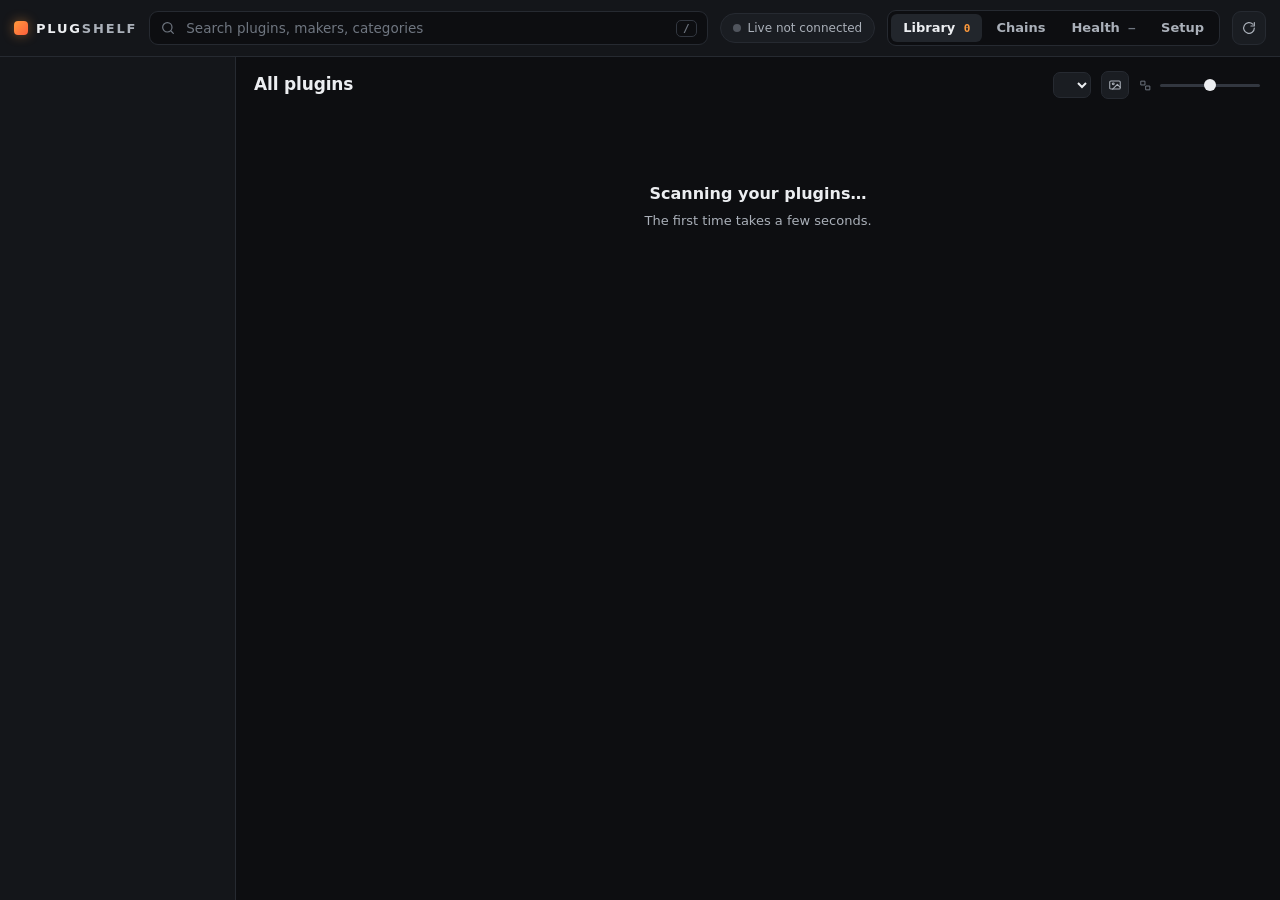
==== commit 5e7d7a47: "Add iPad remote, Kontakt libraries/presets, UA Console chains - iPad/iPhone remote: second server (o" ====
--- a/web/index.html
+++ b/web/index.html
@@ -66,8 +66,10 @@
   <div class="toasts" id="toasts"></div>
 </div>
 <script src="app.js"></script>
+<script src="kontakt.js"></script>
 <script src="chain-data.js"></script>
 <script src="chain-famous.js"></script>
+<script src="chain-ua.js"></script>
 <script src="chains.js"></script>
 </body>
 </html>
--- a/web/app.css
+++ b/web/app.css
@@ -379,3 +379,14 @@
 .rackprog::before { content: ""; display: inline-block; width: 10px; height: 10px; margin-right: 8px; border: 2px solid var(--accent); border-right-color: transparent; border-radius: 50%; vertical-align: -1px; animation: spin .8s linear infinite; }
 .cs-set { display: flex; flex-wrap: wrap; gap: 4px; }
 .cs-set span { font: 600 10px var(--mono); color: var(--tx2); background: var(--panel2); border: 1px solid var(--line); border-radius: 5px; padding: 1px 5px; }
+
+/* group heading in the UAD view: spans the whole grid row */
+#grid .grp { grid-column: 1 / -1; display: flex; align-items: center; gap: 8px; margin: 14px 0 2px; font: 700 11px -apple-system, system-ui, sans-serif; letter-spacing: .1em; text-transform: uppercase; color: var(--tx2); }
+#grid .grp:first-child { margin-top: 0; }
+#grid .grp .dot { width: 8px; height: 8px; border-radius: 50%; background: hsl(var(--h) 70% 60%); }
+#grid .grp span { color: var(--dim); font-weight: 600; }
+
+#grid .knote { grid-column: 1 / -1; color: var(--tx2); font-size: 12.5px; line-height: 1.45; margin: -4px 0 4px; }
+
+.box.wide { grid-column: 1 / -1; }
+.kblist { margin: 6px 0 0; padding-left: 22px; display: grid; gap: 6px; font-size: 13px; }
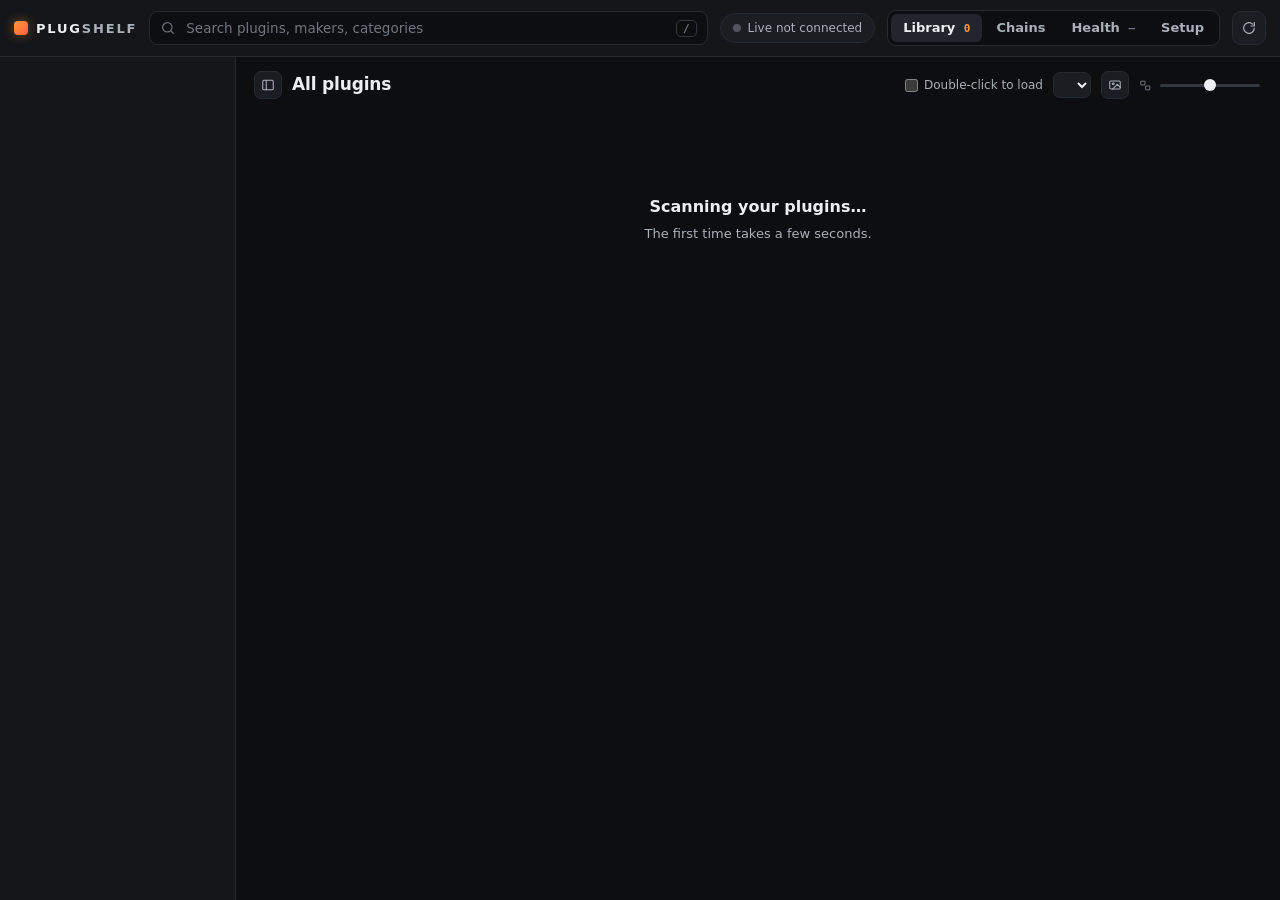
==== commit 03c8efa7: "PlugShelf 0.3.0: stock devices, plugin details, health clean-up, updates - Stock plugins: Live's own" ====
--- a/web/index.html
+++ b/web/index.html
@@ -43,9 +43,11 @@
     <main class="main" id="main">
       <div class="banner" id="banner" hidden></div>
       <div class="bar1">
+        <button class="icon sm" id="sideToggle" title="Show / hide the sidebar (Cmd+Shift+S)"><svg viewBox="0 0 24 24"><rect x="3" y="4" width="18" height="16" rx="2"/><path d="M9 4v16"/></svg></button>
         <h2 id="title">All plugins</h2><span class="count" id="count"></span>
         <div class="grow"></div>
         <div class="chips" id="fmts"></div>
+        <label class="dbl" title="On: a click enlarges the tile and shows details, a double-click loads. Off: a click loads."><input type="checkbox" id="dblLoad"> Double-click to load</label>
         <select id="sort" title="Sort"></select>
         <button class="icon sm" id="picsToggle" title="Plugin pictures on the tiles"><svg viewBox="0 0 24 24"><rect x="3" y="5" width="18" height="14" rx="2"/><circle cx="9" cy="10" r="1.6"/><path d="m21 16-5-5-8 8"/></svg></button>
         <label class="zoom" title="Tile size (Ctrl + mouse wheel)"><svg viewBox="0 0 24 24"><rect x="4" y="4" width="7" height="7"/><rect x="13" y="13" width="7" height="7"/></svg><input type="range" id="zoom" min="140" max="320" step="2"></label>
@@ -65,8 +67,15 @@
   <div class="modal" id="modal" hidden></div>
   <div class="toasts" id="toasts"></div>
 </div>
+<script src="categories.js"></script>
+<script src="plugin-info.js"></script>
+<script src="plugin-info-a.js"></script>
+<script src="plugin-info-b.js"></script>
+<script src="plugin-info-c.js"></script>
 <script src="app.js"></script>
+<script src="stock.js"></script>
 <script src="kontakt.js"></script>
+<script src="userracks.js"></script>
 <script src="chain-data.js"></script>
 <script src="chain-famous.js"></script>
 <script src="chain-ua.js"></script>
--- a/web/app.css
+++ b/web/app.css
@@ -72,7 +72,7 @@
 /* ---- layout ---- */
 .view { flex: 1; min-height: 0; display: flex; }
 .view[hidden] { display: none; }
-.side { width: var(--side); flex: none; overflow-y: auto; border-right: 1px solid var(--line); background: var(--panel); padding: 12px 10px 30px; }
+.side { width: var(--side); flex: none; transition: width .18s, padding .18s; overflow-y: auto; border-right: 1px solid var(--line); background: var(--panel); padding: 12px 10px 30px; }
 .main { flex: 1; min-width: 0; overflow-y: auto; padding: 14px 18px 40px; position: relative; }
 .drawer { width: var(--drawer); flex: none; overflow-y: auto; border-left: 1px solid var(--line); background: var(--panel); }
 .drawer[hidden] { display: none; }
@@ -99,7 +99,9 @@
 .hint { color: var(--dim); font-size: 11.5px; padding: 2px 8px 4px; line-height: 1.45; }
 
 /* ---- main bars ---- */
-.bar1 { display: flex; align-items: center; gap: 10px; flex-wrap: wrap; margin-bottom: 14px; }
+.bar1 { display: flex; align-items: center; gap: 10px; flex-wrap: wrap; margin: -14px -18px 14px; padding: 14px 18px 12px;
+  position: sticky; top: -14px; z-index: 30; background: var(--bg); border-bottom: 1px solid transparent; transition: border-color .15s; }
+.bar1.stuck { border-bottom-color: var(--line); box-shadow: 0 6px 14px -10px rgba(0,0,0,.7); }
 .bar1 h2 { margin: 0; font-size: 17px; font-weight: 700; letter-spacing: -.01em; }
 .count { font: 600 11.5px var(--mono); color: var(--dim); }
 .grow { flex: 1; }
@@ -283,8 +285,8 @@
 .icon.sm svg { width: 14px; height: 14px; }
 .card.pic .face { padding: 0; background: #08090b; }
 .card.pic .face img { position: absolute; pointer-events: none; user-select: none; -webkit-user-drag: none; }
-.card.pic .bg { left: -10%; top: -10%; width: 120%; height: 120%; object-fit: cover; filter: blur(14px) saturate(1.3) brightness(.4); }
-.card.pic .fg { left: 6%; top: 7%; width: 88%; height: 64%; object-fit: contain; filter: drop-shadow(0 4px 10px rgba(0,0,0,.55)); }
+.card.pic .bg { left: -10%; top: -10%; width: 120%; height: 120%; object-fit: cover; opacity: .55; }   /* a 24 px picture scaled up is already soft – no live blur */
+.card.pic .fg { left: 6%; top: 6%; width: 88%; height: 62%; object-fit: contain; object-position: center; filter: drop-shadow(0 4px 10px rgba(0,0,0,.55)); }
 .card.pic .cap { position: absolute; left: 0; right: 0; bottom: 0; padding: 0 7% 6%; display: flex; align-items: flex-end; justify-content: space-between; gap: 6px; z-index: 1; }
 .card.pic .cap .t { min-width: 0; }
 .card.pic .cap .t b { display: block; font-size: max(11.5px, 7.4cqi); font-weight: 750; letter-spacing: -.01em; color: #f4f5f7; white-space: nowrap; overflow: hidden; text-overflow: ellipsis; }
@@ -327,7 +329,7 @@
 .flow .arrow { display: flex; align-items: center; color: var(--dim); }
 .flow .arrow svg { width: 20px; height: 20px; }
 .flow .io { align-self: center; font: 800 11px var(--mono); letter-spacing: .1em; color: var(--dim); border: 1px dashed var(--line2); border-radius: 8px; padding: 8px 10px; }
-.cslot { width: 200px; display: flex; flex-direction: column; gap: 8px; background: var(--panel); border: 1px solid var(--line); border-radius: 12px; padding: 10px; position: relative; }
+.cslot { width: 250px; display: flex; flex-direction: column; gap: 8px; background: var(--panel); border: 1px solid var(--line); border-radius: 12px; padding: 10px; position: relative; }
 .cslot.locked { border-color: var(--accent); box-shadow: inset 0 0 0 1px rgba(255,154,60,.25); }
 .flow.anim .cslot, .cslot.rolled { animation: roll .35s ease both; }
 .flow.anim .cslot:nth-of-type(2) { animation-delay: .03s; } .flow.anim .cslot:nth-of-type(3) { animation-delay: .06s; }
@@ -346,7 +348,7 @@
 .cs-face { position: relative; width: 100%; box-sizing: border-box; aspect-ratio: 16 / 10; border-radius: 9px; overflow: hidden; border: 1px solid var(--line); background: #08090b; }
 .cs-main:hover .cs-face { border-color: var(--accent); }
 .cs-face img { position: absolute; pointer-events: none; }
-.cs-face .bg { left: -10%; top: -10%; width: 120%; height: 120%; object-fit: cover; filter: blur(12px) brightness(.4); }
+.cs-face .bg { left: -10%; top: -10%; width: 120%; height: 120%; object-fit: cover; opacity: .42; }
 .cs-face .fg { left: 5%; top: 6%; width: 90%; height: 88%; object-fit: contain; }
 .cs-face.plate { padding: 9%; display: flex; flex-direction: column; gap: 4px;
   background: radial-gradient(120% 90% at 0% 0%, hsl(var(--h) 55% 22% / .95), transparent 60%), linear-gradient(160deg, hsl(var(--h) 25% 13%), hsl(var(--h) 18% 8%)); border-color: hsl(var(--h) 30% 22%); }
@@ -390,3 +392,112 @@
 
 .box.wide { grid-column: 1 / -1; }
 .kblist { margin: 6px 0 0; padding-left: 22px; display: grid; gap: 6px; font-size: 13px; }
+
+/* sidebar folded away */
+#v-lib.noside .side { width: 0; padding-left: 0; padding-right: 0; border-right: 0; overflow: hidden; }
+#sideToggle.on { color: var(--accent); }
+
+/* health: wider page, compact header that stays on top */
+#health { max-width: none; padding: 0 clamp(18px, 3vw, 44px) 60px; }
+.hhead { position: sticky; top: 0; z-index: 20; background: var(--bg); padding: 16px 0 12px; margin-bottom: 14px; border-bottom: 1px solid var(--line); }
+.hrow { display: flex; align-items: baseline; gap: 14px; min-width: 0; }
+.hrow h1 { margin: 0; flex: none; }
+.hrow .lead { margin: 0 !important; flex: 1; min-width: 0; white-space: nowrap; overflow: hidden; text-overflow: ellipsis; color: var(--tx2); }
+.hrow .btn { flex: none; align-self: center; }
+.btn.danger { border-color: rgba(255,107,107,.45); color: #ff8a8a; }
+.btn.danger:hover { background: rgba(255,107,107,.12); }
+.hhead .tiles { grid-template-columns: repeat(auto-fit, minmax(120px, 1fr)); gap: 8px; margin: 12px 0 0; }
+.hhead .tile { padding: 8px 11px; border-radius: 10px; }
+.hhead .tile small { font-size: 9.5px; white-space: nowrap; overflow: hidden; text-overflow: ellipsis; }
+.hhead .tile b { font-size: 17px; margin-top: 2px; }
+.hhead .tile span { font-size: 10.5px; display: block; white-space: nowrap; overflow: hidden; text-overflow: ellipsis; }
+.hsec { scroll-margin-top: 170px; }
+.side .subh { margin: 10px 8px 4px; font-size: 10px; letter-spacing: .1em; text-transform: uppercase; color: var(--dim); }
+
+/* double-click mode: one tile at twice the size */
+.bar1 .dbl { display: flex; align-items: center; gap: 6px; font-size: 12px; color: var(--tx2); white-space: nowrap; cursor: pointer; user-select: none; }
+.bar1 .dbl input { accent-color: var(--accent); margin: 0; }
+.grid.dblmode { grid-auto-flow: dense; }
+.grid .card.big .face { border-color: var(--accent); box-shadow: inset 0 0 0 2px var(--accent), 0 10px 30px rgba(0,0,0,.5); }
+.pinfo { margin: 12px 0 4px; font-size: 12.5px; line-height: 1.55; color: var(--tx2); }
+.pinfo p { margin: 0 0 8px; color: var(--tx); }
+.pinfo h5 { margin: 10px 0 4px; font-size: 10.5px; letter-spacing: .1em; text-transform: uppercase; color: var(--dim); }
+.pinfo ul { margin: 0; padding-left: 16px; }
+.pinfo.none { color: var(--dim); font-style: italic; }
+
+/* enlarged tile: 3 columns wide with the tile at 80 % = 2.4x a normal tile */
+.grid .card.big { align-self: center; content-visibility: visible; z-index: 1; }
+.grid .card.big .face { width: 80%; margin: 0 auto; }
+/* category picker with check boxes */
+.catpick { position: relative; }
+.catpick summary { list-style: none; cursor: pointer; display: inline-flex; align-items: center; gap: 6px; padding: 5px 10px; border: 1px solid var(--line2); border-radius: 8px; background: var(--panel2, #1a1c21); }
+.catpick summary::-webkit-details-marker { display: none; }
+.catpick summary::after { content: '▾'; color: var(--dim); font-size: 10px; }
+.catpick summary small, .catlist small { color: var(--dim); font-size: 10.5px; }
+.catlist { position: absolute; z-index: 40; left: 0; top: calc(100% + 4px); width: 220px; max-height: 320px; overflow-y: auto; background: var(--panel); border: 1px solid var(--line2); border-radius: 10px; padding: 6px; box-shadow: 0 14px 40px rgba(0,0,0,.6); display: flex; flex-direction: column; gap: 2px; }
+.catlist .check { padding: 4px 6px; border-radius: 6px; display: flex; gap: 8px; align-items: center; }
+.catlist .check:hover { background: rgba(255,255,255,.05); }
+.catlist input { accent-color: var(--accent); }
+.btn:disabled { opacity: .4; cursor: default; }
+.sect h5 .saved { font-weight: 500; letter-spacing: 0; text-transform: none; color: var(--dim); margin-left: 6px; }
+
+/* tiles far outside the view are not laid out or painted */
+.grid > .card { content-visibility: auto; contain-intrinsic-size: auto var(--card) auto calc(var(--card) * .62); }
+/* pictures without a small blurred version (e.g. Kontakt artwork) still get the live blur */
+.card.pic .bg:not([src*="s=blur"]) { filter: blur(14px) saturate(1.3) brightness(.4); opacity: 1; }
+
+/* text on the enlarged tile grows less than the picture */
+.card.big .fv { font-size: max(8.5px, 2.6cqi); }
+.card.big .fn { font-size: max(12px, 5cqi); }
+.card.big .fc { font-size: max(9px, 2.8cqi); }
+.card.big .fmts b { font-size: max(7.5px, 2.2cqi); }
+.card.big.pic .cap .t b { font-size: max(11.5px, 3.6cqi); }
+.card.big.pic .cap .t small { font-size: max(8.5px, 2.4cqi); }
+.card.big .acts button { width: 28px; height: 28px; }
+/* the selection ring sits inside the tile, so the off-screen skipping cannot cut it */
+.card.sel .face { box-shadow: inset 0 0 0 2px var(--accent), 0 6px 18px rgba(0,0,0,.45); }
+
+/* rack details: devices and macros */
+.udevs { margin: 0; padding-left: 20px; display: flex; flex-direction: column; gap: 4px; }
+.udevs small { color: var(--dim); font-size: 10px; margin-left: 4px; }
+.umacro { display: flex; gap: 10px; padding: 6px 0; border-bottom: 1px solid var(--line); }
+.umacro > b { flex: none; width: 22px; height: 22px; border-radius: 6px; display: grid; place-items: center; background: var(--accent); color: #111; font-size: 11px; }
+.umacro .nm { font-weight: 600; }
+.umacro .meta { color: var(--tx2); font-size: 11.5px; }
+.side h4 .link { font-size: 16px; line-height: 1; padding: 0 4px; }
+
+/* "+ Stock Plugins" switch under All plugins */
+.side .item.chk { cursor: pointer; padding-left: 12px; color: var(--tx2); font-size: 12px; }
+.side .item.chk input { accent-color: var(--accent); margin: 0 8px 0 2px; }
+.side .item.chk .snap { margin-left: auto; display: inline-flex; align-items: center; gap: 4px; font-size: 11px; color: var(--tx2); }
+.side .item.chk .snap svg { width: 14px; height: 14px; }
+.side .item.chk .snap:hover { color: var(--accent); }
+
+/* plugin versions in Setup */
+.vlist { margin-top: 10px; max-height: 520px; overflow-y: auto; border: 1px solid var(--line); border-radius: 10px; }
+.vgrp { border-bottom: 1px solid var(--line); }
+.vgrp:last-child { border-bottom: 0; }
+.vgrp summary { list-style: none; cursor: pointer; display: flex; align-items: center; gap: 10px; padding: 8px 12px; }
+.vgrp summary::-webkit-details-marker { display: none; }
+.vgrp summary::before { content: '▸'; color: var(--dim); font-size: 10px; transition: transform .12s; }
+.vgrp[open] summary::before { transform: rotate(90deg); }
+.vgrp summary .n { color: var(--dim); font: 11px var(--mono); }
+.vrow { display: flex; align-items: center; gap: 12px; padding: 5px 12px 5px 30px; font-size: 12.5px; }
+.vrow:hover { background: rgba(255,255,255,.03); }
+.vrow .vn { flex: 1; min-width: 0; overflow: hidden; text-overflow: ellipsis; white-space: nowrap; }
+.vrow .vv, .vrow .vl { width: 130px; flex: none; }
+.vrow .vk, .vgrp summary .vk { width: 230px; flex: none; display: flex; gap: 6px; justify-content: flex-end; }
+.vgrp summary .vk { margin-left: auto; }
+.vhead { position: sticky; top: 0; z-index: 1; background: var(--panel); color: var(--dim); font-size: 10.5px; text-transform: uppercase; letter-spacing: .08em; font-weight: 700; border-bottom: 1px solid var(--line); padding-top: 8px; padding-bottom: 8px; }
+.vhead .vv, .vhead .vl { font: inherit; color: inherit; }
+.vrow.newer .vl { color: var(--accent); font-weight: 700; }
+.vbar { display: flex; gap: 8px; align-items: center; }
+.vbar .field { flex: 1; }
+.vbar .btn svg { width: 14px; height: 14px; margin-right: 4px; }
+.vrow .vv { color: var(--tx2); font: 11.5px var(--mono); white-space: nowrap; }
+.vrow .vf { color: var(--accent); font-weight: 700; }
+.vrow .sep { color: var(--dim); margin: 0 6px; }
+.vrow .btn { padding: 2px 8px; font-size: 11px; }
+.vbadge { background: var(--accent); color: #111; border-radius: 999px; font: 700 10.5px var(--mono); padding: 1px 7px; }
+.vnote { padding: 6px 12px 10px 30px; color: var(--dim); font-size: 12px; }
+.vrow .vn small { display: block; color: var(--dim); font-size: 10.5px; }
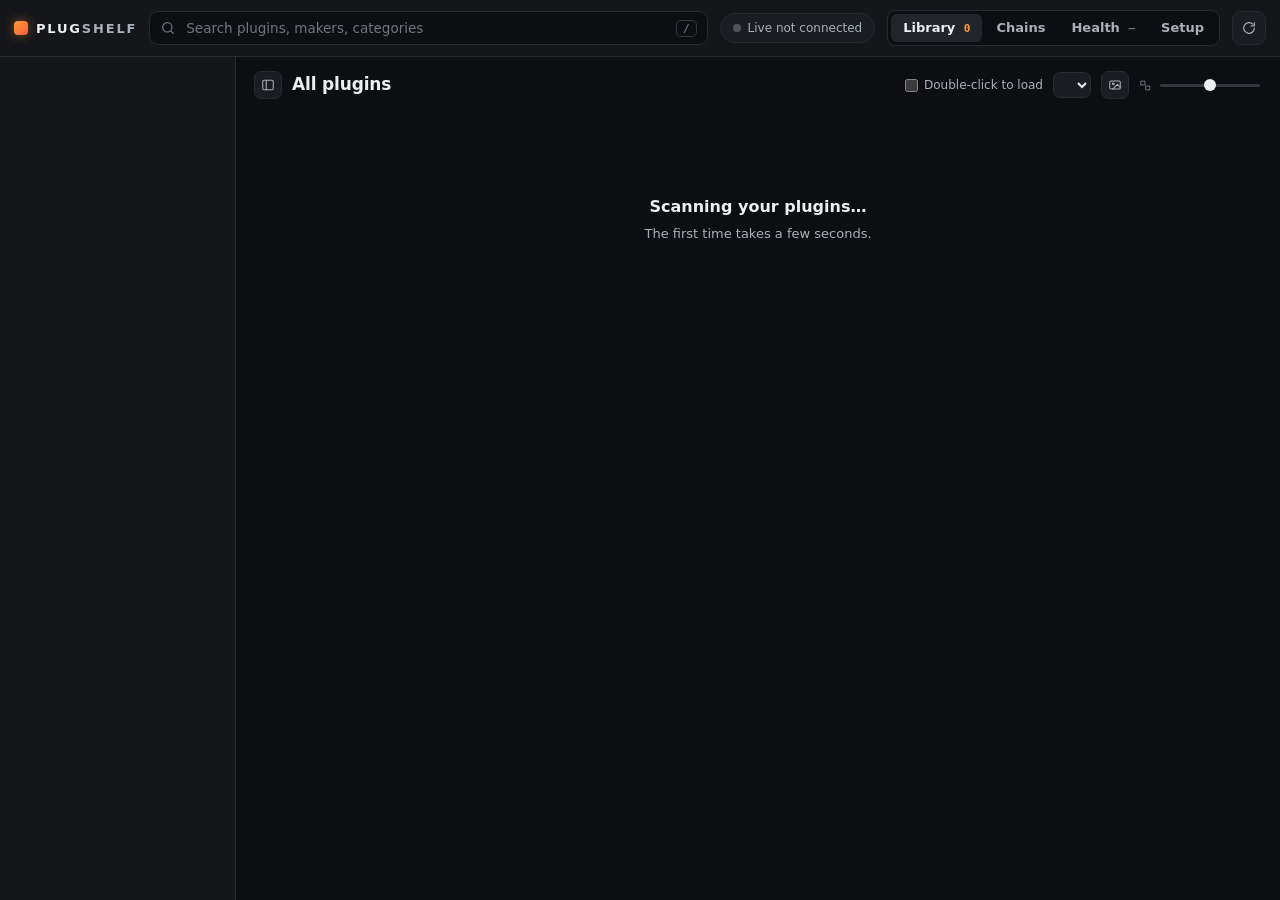
==== commit 52ce07e7: "0.4.0: hardware originals in About, AU in Health, sharper UADx pictures - About shows the classic ha" ====
--- a/web/index.html
+++ b/web/index.html
@@ -72,6 +72,7 @@
 <script src="plugin-info-a.js"></script>
 <script src="plugin-info-b.js"></script>
 <script src="plugin-info-c.js"></script>
+<script src="originals.js"></script>
 <script src="app.js"></script>
 <script src="stock.js"></script>
 <script src="kontakt.js"></script>
--- a/web/app.css
+++ b/web/app.css
@@ -406,8 +406,8 @@
 .hrow .btn { flex: none; align-self: center; }
 .btn.danger { border-color: rgba(255,107,107,.45); color: #ff8a8a; }
 .btn.danger:hover { background: rgba(255,107,107,.12); }
-.hhead .tiles { grid-template-columns: repeat(auto-fit, minmax(120px, 1fr)); gap: 8px; margin: 12px 0 0; }
-.hhead .tile { padding: 8px 11px; border-radius: 10px; }
+.hhead .tiles { grid-template-columns: repeat(auto-fit, minmax(96px, 1fr)); gap: 8px; margin: 12px 0 0; }
+.hhead .tile { padding: 7px 9px; min-width: 0; border-radius: 10px; }
 .hhead .tile small { font-size: 9.5px; white-space: nowrap; overflow: hidden; text-overflow: ellipsis; }
 .hhead .tile b { font-size: 17px; margin-top: 2px; }
 .hhead .tile span { font-size: 10.5px; display: block; white-space: nowrap; overflow: hidden; text-overflow: ellipsis; }
@@ -501,3 +501,11 @@
 .vbadge { background: var(--accent); color: #111; border-radius: 999px; font: 700 10.5px var(--mono); padding: 1px 7px; }
 .vnote { padding: 6px 12px 10px 30px; color: var(--dim); font-size: 12px; }
 .vrow .vn small { display: block; color: var(--dim); font-size: 10.5px; }
+
+.hrow .hgap { flex: 1; }
+.porig { margin-top: 12px; padding: 10px 12px; border: 1px solid var(--line, rgba(255,255,255,.08)); border-radius: 10px; background: rgba(255,255,255,.025); }
+.porig h5:first-child { margin-top: 0; }
+.psibs { display: flex; flex-wrap: wrap; gap: 6px; margin-top: 4px; }
+.psibs .osib { display: inline-flex; flex-direction: column; align-items: flex-start; gap: 1px; padding: 5px 9px; border-radius: 8px; border: 1px solid var(--line, rgba(255,255,255,.1)); background: transparent; color: var(--tx); font: inherit; font-size: 12px; cursor: pointer; text-align: left; }
+.psibs .osib:hover { border-color: var(--acc, #ff7a3d); }
+.psibs .osib small { font-size: 10px; color: var(--dim); }
